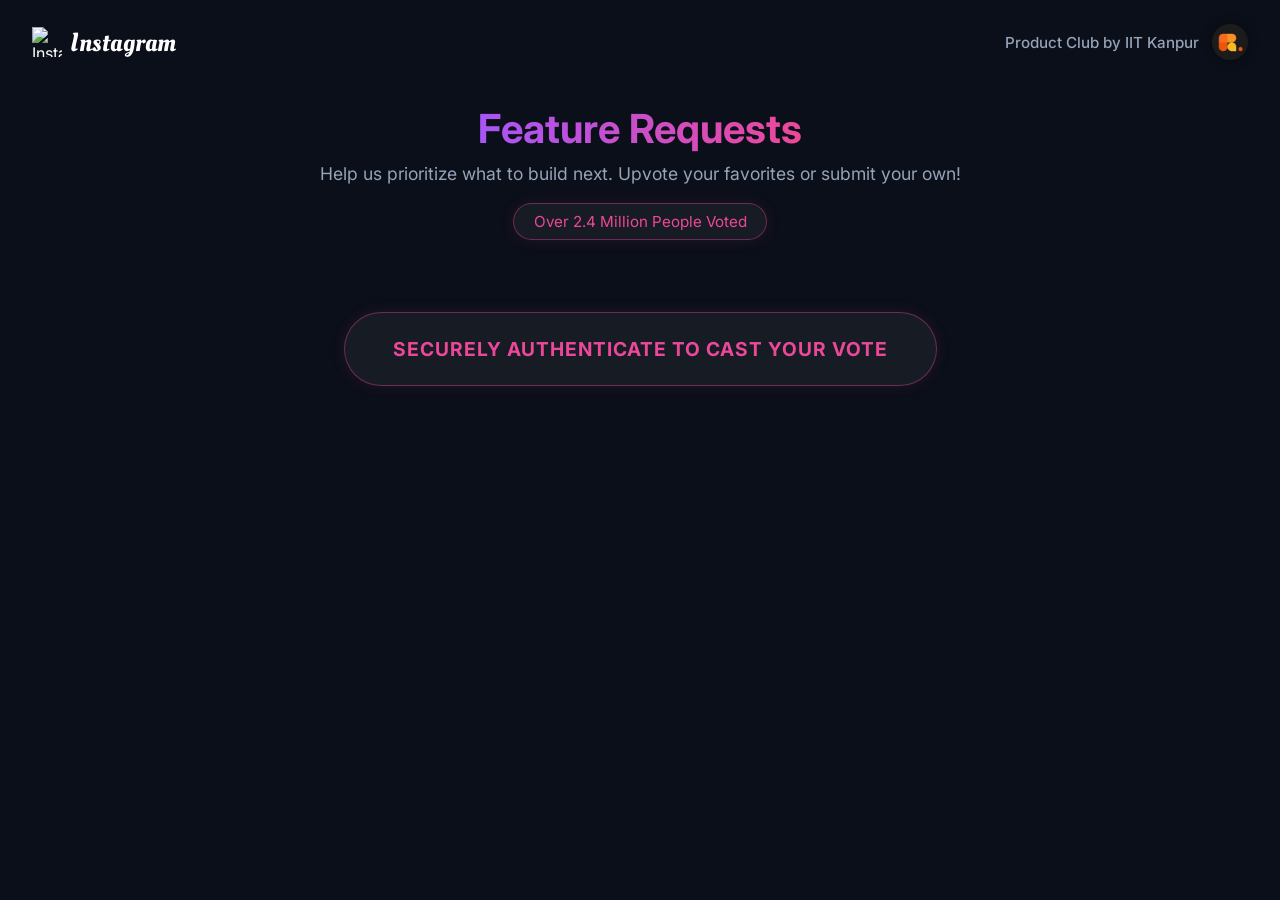
==== index.html @ e571edec "made the frontend of a website" ====
<!DOCTYPE html>
<html lang="en">
<head>
    <meta charset="UTF-8">
    <meta name="viewport" content="width=device-width, initial-scale=1.0">
    <title>Product Feature Voting Board</title>
    <!-- Google Fonts -->
    <link rel="preconnect" href="https://fonts.googleapis.com">
    <link rel="preconnect" href="https://fonts.gstatic.com" crossorigin>
    <link href="https://fonts.googleapis.com/css2?family=Inter:wght@400;500;600;700&family=Oleo+Script:wght@400;700&display=swap" rel="stylesheet">
    <link rel="stylesheet" href="style.css">
</head>
<body>
    <nav class="top-nav">
        <div class="nav-left">
            <img src="https://upload.wikimedia.org/wikipedia/commons/9/95/Instagram_logo_2022.svg" alt="Insta Icon" class="insta-icon">
            <span class="insta-text">Instagram</span>
        </div>
        <div class="nav-right">
            <button id="logout-btn" style="display: none; background: transparent; border: 1px solid #a855f7; color: #a855f7; padding: 0.5rem 1rem; border-radius: 6px; cursor: pointer; font-weight: 600; transition: all 0.2s;">Reset / Log out</button>
            <span class="club-title" style="margin-left: 1rem;">Product Club by IIT Kanpur</span>
            <img src="download.jpg" alt="IITK Logo" class="iitk-logo">
        </div>
    </nav>

    <div class="app-container">
        <header>
            <h2>Feature Requests</h2>
            <p>Help us prioritize what to build next. Upvote your favorites or submit your own!</p>
            <div class="global-counter">Over 2.4 Million People Voted</div>
        </header>

        <!-- Shown before login -->
        <section id="login-cta-section" class="add-feature-section" style="margin-top: 2rem;">
            <div onclick="window.location.href='login.html'" class="hover-circle-wrapper" style="background-color: rgba(255, 255, 255, 0.05); border: 1px solid rgba(236, 72, 153, 0.4); box-shadow: 0 0 15px rgba(236, 72, 153, 0.1); border-radius: 50px; display: inline-block; padding: 1.5rem 3rem; position: relative; overflow: hidden; cursor: pointer; transition: all 0.3s;">
                <span style="color: #ec4899; font-size: 1.2rem; font-weight: 700; text-transform: uppercase; letter-spacing: 1px; position: relative; z-index: 1;">Securely Authenticate to Cast Your Vote</span>
            </div>
        </section>

        <!-- Shown after login -->
        <div id="board-content" style="display: none; width: 100%; display: flex; flex-direction: column; align-items: center;">
            <section class="add-feature-section">
                <h3 class="add-feature-title">Add Features</h3>
                <form id="add-feature-form" class="feature-form">
                    <input 
                        type="text" 
                        id="new-feature-input" 
                        placeholder="Enter a new feature idea..." 
                        autocomplete="off" 
                        required 
                    />
                    <button type="submit" class="submit-btn">Submit</button>
                </form>
            </section>

            <main style="width: 100%;">
                <ul id="feature-list" class="feature-list">
                    <!-- Features will be dynamically injected here using script.js -->
                </ul>
            </main>
        </div>
    </div>
    
    <script src="script.js"></script>
</body>
</html>
---- style.css ----
/* Reset & Variables */
:root {
    --bg-main: #0B0F19; /* Deep dark blue */
    --bg-card: #151A2A; 
    --bg-card-hover: #1D2338;
    
    --text-primary: #FFFFFF;
    --text-secondary: #94A3B8;
    
    --accent-color: #3B82F6; /* Bright blue */
    --accent-hover: #2563EB;
    
    --border-color: #2F374A;
    --border-radius: 12px;
    --transition-speed: 0.4s; /* Smoothed out transition */
}

* {
    margin: 0;
    padding: 0;
    box-sizing: border-box;
}

body {
    font-family: 'Inter', sans-serif;
    background-color: var(--bg-main);
    color: var(--text-primary);
    min-height: 100vh;
    display: flex;
    justify-content: center;
    padding: 2rem 1rem;
    position: relative; /* for top nav */
}

/* Top Navigation */
.top-nav {
    position: absolute;
    top: 0;
    left: 0;
    width: 100%;
    padding: 1.5rem 2rem;
    display: flex;
    justify-content: space-between;
    align-items: center;
}

.nav-left {
    display: flex;
    align-items: center;
    gap: 0.5rem;
}

.insta-icon {
    width: 30px;
    height: 30px;
}

.insta-text {
    font-family: 'Oleo Script', cursive;
    font-size: 1.6rem;
    font-weight: 400;
    line-height: 1;
    margin-top: 3px;
    letter-spacing: 0.5px;
}

.nav-right {
    display: flex;
    align-items: center;
    gap: 0.8rem;
    font-size: 0.95rem;
    color: var(--text-secondary);
    font-weight: 500;
}

.iitk-logo {
    width: 36px;
    height: 36px;
    border-radius: 50%;
    object-fit: cover;
    box-shadow: 0 0 10px rgba(0,0,0,0.5);
}

/* Container */
.app-container {
    width: 100%;
    max-width: 1100px; /* Widened to fit 3 columns */
    margin-top: 4.5rem; /* Give space for top nav */
    display: flex;
    flex-direction: column;
    align-items: center;
}

/* Header */
header {
    text-align: center;
    margin-bottom: 2.5rem;
    display: flex;
    flex-direction: column;
    align-items: center;
}

header h2 {
    font-size: 2.5rem;
    font-weight: 700;
    margin-bottom: 0.5rem;
    background: linear-gradient(to right, #a855f7, #ec4899);
    -webkit-background-clip: text;
    -webkit-text-fill-color: transparent;
}

header p {
    color: var(--text-secondary);
    font-size: 1.1rem;
    line-height: 1.5;
}

.global-counter {
    background-color: rgba(255, 255, 255, 0.05);
    padding: 0.5rem 1.2rem;
    border-radius: 20px;
    display: inline-block;
    margin-top: 1rem;
    font-size: 0.95rem;
    color: #ec4899;
    border: 1px solid rgba(236, 72, 153, 0.4);
    box-shadow: 0 0 15px rgba(236, 72, 153, 0.1);
}

/* Form Section */
.add-feature-section {
    width: 100%;
    max-width: 600px;
    margin-bottom: 3rem;
    text-align: center;
}

.add-feature-title {
    font-size: 1.6rem;
    margin-bottom: 1rem;
    background: linear-gradient(to right, #a855f7, #ec4899);
    -webkit-background-clip: text;
    -webkit-text-fill-color: transparent;
    text-shadow: 0px 4px 15px rgba(236, 72, 153, 0.3); /* Base glow */
    transition: all var(--transition-speed);
}

.add-feature-title:hover {
    text-shadow: 0px 4px 25px rgba(236, 72, 153, 0.8); /* Glow intensifies on hover */
}

.feature-form {
    display: flex;
    gap: 0.75rem;
    justify-content: center;
}

.feature-form input {
    flex-grow: 1;
    background-color: var(--bg-card);
    border: 1px solid var(--border-color);
    color: var(--text-primary);
    padding: 1rem 1.2rem;
    border-radius: var(--border-radius);
    font-size: 1rem;
    outline: none;
    transition: border-color var(--transition-speed), box-shadow var(--transition-speed);
}

.feature-form input::placeholder {
    color: var(--text-secondary);
}

.feature-form input:focus {
    border-color: #a855f7; /* Matching gradient color */
    box-shadow: 0 0 0 3px rgba(168, 85, 247, 0.2);
}

.feature-form .submit-btn {
    background: linear-gradient(to right, #a855f7, #ec4899);
    color: #fff;
    border: none;
    padding: 0 1.5rem;
    border-radius: var(--border-radius);
    font-size: 1rem;
    font-weight: 600;
    cursor: pointer;
    transition: transform var(--transition-speed), box-shadow var(--transition-speed);
}

.feature-form .submit-btn:hover {
    box-shadow: 0 4px 15px rgba(236, 72, 153, 0.5);
    transform: translateY(-2px);
}

.feature-form .submit-btn:active {
    transform: scale(0.97);
}

/* Features List */
.feature-list {
    list-style: none;
    display: flex;
    flex-wrap: wrap;       /* Allows wrapping into multiple rows */
    justify-content: center; /* Centers the 2 items on the bottom line */
    gap: 1.5rem;
    width: 100%;
}

.feature-item {
    flex: 1 1 calc(33.333% - 1.5rem); /* Allows exactly 3 items per row, subtracting gap */
    min-width: 280px;            /* Minimum responsive width */
    max-width: 350px;            /* Prevents cards from getting too stretched on bottom row */
    background-color: var(--bg-card);
    border: 1px solid var(--border-color);
    border-radius: var(--border-radius);
    padding: 1.5rem;
    display: flex;
    align-items: center;
    justify-content: space-between;
    transition: transform var(--transition-speed), background-color var(--transition-speed), box-shadow var(--transition-speed), border-color var(--transition-speed);
    animation: fadeIn 0.4s ease forwards;
    position: relative;
    overflow: hidden;
}

.feature-item::before {
    content: '';
    position: absolute;
    top: 0;
    left: 0;
    right: 0;
    bottom: 0;
    /* Denser, smaller radius */
    background: radial-gradient(
        150px circle at var(--mouse-x, 0) var(--mouse-y, 0),
        rgba(236, 72, 153, 0.35),
        transparent 80%
    );
    opacity: 0;
    transition: opacity 0.3s ease;
    pointer-events: none;
    z-index: 0;
}

/* Base Hover Circle Wrapper for specific buttons (Authentiction) */
.hover-circle-wrapper:hover {
    box-shadow: 0 0 25px rgba(236, 72, 153, 0.25) !important;
    transform: translateY(-2px);
}
.hover-circle-wrapper::before {
    content: '';
    position: absolute;
    top: 0; left: 0; right: 0; bottom: 0;
    background: radial-gradient(150px circle at var(--mouse-x, 0) var(--mouse-y, 0), rgba(236, 72, 153, 0.35), transparent 80%);
    opacity: 0;
    transition: opacity 0.3s ease;
    pointer-events: none;
    z-index: 0;
}
.hover-circle-wrapper:hover::before {
    opacity: 1;
}

.feature-item:hover::before {
    opacity: 1;
}

@keyframes fadeIn {
    from { opacity: 0; transform: translateY(10px); }
    to { opacity: 1; transform: translateY(0); }
}

.feature-item:hover {
    background-color: var(--bg-card-hover);
    transform: translateY(-4px);
    box-shadow: 0 8px 25px rgba(236, 72, 153, 0.15); /* Soft pinkish shadow on hover */
    border-color: #ec4899; /* Subtle border glow on hover */
}

/* Delete button for user created features */
.delete-btn {
    position: absolute;
    top: 10px;
    right: 15px;
    background: transparent;
    color: var(--text-secondary);
    border: none;
    font-size: 1.8rem;
    line-height: 1;
    cursor: pointer;
    z-index: 10;
    transition: color 0.2s, transform 0.2s;
}
.delete-btn:hover {
    color: #ef4444;
    transform: scale(1.1);
}

.feature-info {
    display: flex;
    flex-direction: column;
    gap: 0.4rem;
    padding-right: 1rem;
    position: relative;
    z-index: 1;
}

.feature-title {
    font-size: 1.15rem;
    font-weight: 600;
    color: var(--text-primary);
    transition: color var(--transition-speed), text-shadow var(--transition-speed);
}

/* Text glow gradient effect wherever hovered on the card */
.feature-item:hover .feature-title {
    color: #ec4899; /* shifts towards pinkish */
    /* Mixed color shadow creates the gradient glow effect smoothly */
    text-shadow: -2px 0 10px rgba(168, 85, 247, 0.6), 2px 0 10px rgba(236, 72, 153, 0.6); 
}

.feature-status {
    font-size: 0.85rem;
    color: var(--text-secondary);
    text-transform: uppercase;
    letter-spacing: 0.05em;
    font-weight: 500;
}

.vote-control {
    display: flex;
    flex-direction: column;
    align-items: center;
    background-color: var(--bg-main);
    border: 1px solid var(--border-color);
    border-radius: 8px;
    padding: 0.5rem 0.8rem;
    cursor: pointer;
    transition: all var(--transition-speed);
    user-select: none;
    min-width: 60px;
    flex-shrink: 0;
    position: relative;
    z-index: 1;
}

.vote-control:hover {
    border-color: #a855f7;
    background-color: rgba(168, 85, 247, 0.05); /* Purple tint on hover */
    box-shadow: 0 0 10px rgba(168, 85, 247, 0.3);
}

.vote-control:active {
    transform: scale(0.95);
}

/* SVG Up Arrow */
.vote-arrow {
    width: 20px;
    height: 20px;
    fill: none;
    stroke: var(--text-secondary);
    stroke-width: 2.5;
    stroke-linecap: round;
    stroke-linejoin: round;
    margin-bottom: 0.2rem;
    transition: stroke var(--transition-speed);
}

.vote-count {
    font-weight: 700;
    font-size: 1rem;
    color: var(--text-primary);
    transition: color var(--transition-speed), text-shadow var(--transition-speed);
}

/* Active state for when the specific user has upvoted */
.vote-control.user-voted .vote-arrow {
    stroke: #ec4899; /* Match our pink accent */
}
.vote-control.user-voted .vote-count {
    color: #ec4899;
    text-shadow: 0 0 10px rgba(236, 72, 153, 0.4);
}
.vote-control.user-voted {
    border-color: #ec4899;
    background-color: rgba(236, 72, 153, 0.05); /* Match tint */
}

/* Responsiveness */
@media (max-width: 850px) {
    .feature-item {
        flex: 1 1 calc(50% - 1.5rem); /* Drops to 2 columns on medium screens */
    }
}

@media (max-width: 550px) {
    .nav-right span {
        display: none; /* Hide text on mobile, keep logo */
    }
    
    .feature-item {
        flex: 1 1 100%; /* Drops to 1 column on small screens */
    }
    
    header h2 {
        font-size: 2rem;
    }
    
    .feature-form {
        flex-direction: column;
    }
    
    .feature-form .submit-btn {
        padding: 1rem;
    }
}
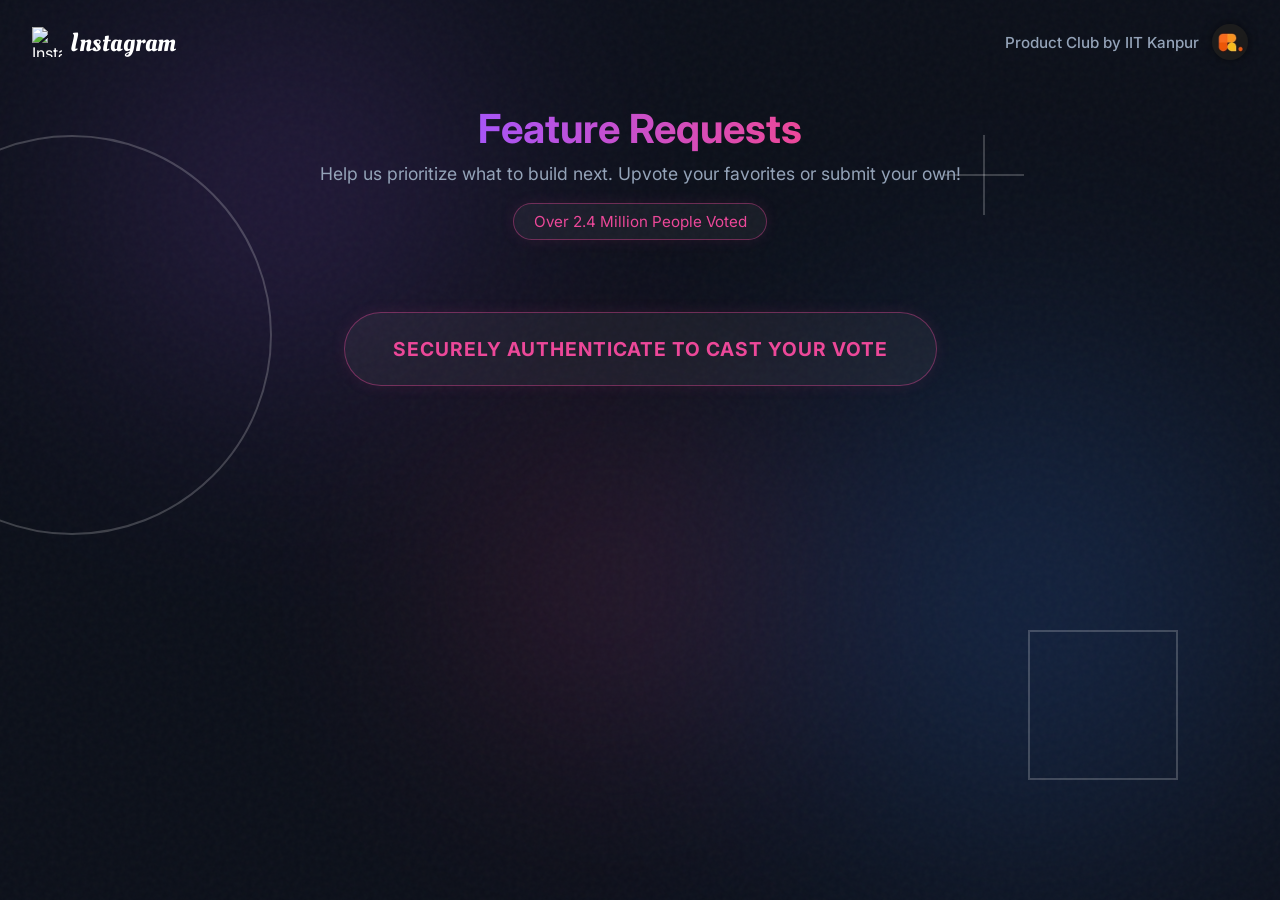
==== commit 78db418d: "Changes to user Interface" ====
--- a/index.html
+++ b/index.html
@@ -11,6 +11,19 @@
     <link rel="stylesheet" href="style.css">
 </head>
 <body>
+    <!-- Premium Ambient Background Layers -->
+    <div class="ambient-background">
+        <div class="blob blob-purple"></div>
+        <div class="blob blob-blue"></div>
+        <div class="blob blob-pink"></div>
+    </div>
+    <div class="noise-overlay"></div>
+    <!-- Clean Tech Geometric Shapes -->
+    <div class="shape-container" style="position:fixed; top:0; left:0; width:100vw; height:100vh; pointer-events:none; z-index:-1; overflow:hidden;">
+        <div class="abstract-shape shape-circle"></div>
+        <div class="abstract-shape shape-square"></div>
+        <div class="abstract-shape shape-cross"></div>
+    </div>
     <nav class="top-nav">
         <div class="nav-left">
             <img src="https://upload.wikimedia.org/wikipedia/commons/9/95/Instagram_logo_2022.svg" alt="Insta Icon" class="insta-icon">
--- a/style.css
+++ b/style.css
@@ -23,13 +23,133 @@
 
 body {
     font-family: 'Inter', sans-serif;
-    background-color: var(--bg-main);
     color: var(--text-primary);
     min-height: 100vh;
     display: flex;
     justify-content: center;
     padding: 2rem 1rem;
     position: relative; /* for top nav */
+    overflow-x: hidden; /* Avoid horizontal blob scrolling */
+}
+
+/* Premium Ambient Background */
+.ambient-background {
+    position: fixed;
+    top: 0;
+    left: 0;
+    width: 100vw;
+    height: 100vh;
+    z-index: -2;
+    overflow: hidden;
+    pointer-events: none;
+    background-color: var(--bg-main);
+}
+
+.blob {
+    position: absolute;
+    border-radius: 50%;
+    filter: blur(120px);
+    opacity: 0.25; /* Increased glowing depth for visibility */
+    animation: floatBlob 20s infinite ease-in-out alternate;
+}
+
+.blob-purple {
+    top: -10%;
+    left: 0;
+    width: 45vw;
+    height: 45vw;
+    background: radial-gradient(circle, #a855f7, transparent 70%);
+}
+
+.blob-blue {
+    bottom: -10%;
+    right: -10%;
+    width: 60vw;
+    height: 60vw;
+    background: radial-gradient(circle, #3b82f6, transparent 70%);
+    animation-delay: -5s;
+    animation-duration: 25s;
+}
+
+.blob-pink {
+    top: 40%;
+    left: 30%;
+    width: 35vw;
+    height: 35vw;
+    background: radial-gradient(circle, #ec4899, transparent 70%);
+    animation-delay: -10s;
+    animation-duration: 22s;
+}
+
+@keyframes floatBlob {
+    0% { transform: translate(0, 0) scale(1); }
+    33% { transform: translate(30px, -40px) scale(1.05); }
+    66% { transform: translate(-20px, 30px) scale(0.95); }
+    100% { transform: translate(0, 0) scale(1); }
+}
+
+.noise-overlay {
+    position: fixed;
+    top: 0;
+    left: 0;
+    width: 100vw;
+    height: 100vh;
+    z-index: -1;
+    pointer-events: none;
+    opacity: 0.035; /* Faint premium texture */
+    background-image: url("data:image/svg+xml,%3Csvg viewBox='0 0 200 200' xmlns='http://www.w3.org/2000/svg'%3E%3Cfilter id='noiseFilter'%3E%3CfeTurbulence type='fractalNoise' baseFrequency='0.85' numOctaves='3' stitchTiles='stitch'/%3E%3C/filter%3E%3Crect width='100%25' height='100%25' filter='url(%23noiseFilter)'/%3E%3C/svg%3E");
+}
+
+/* Abstract Tech Geometric Shapes */
+.abstract-shape {
+    position: absolute;
+    border: 2px solid rgba(255, 255, 255, 0.2); /* Much sharper and more visible */
+    animation: driftShape 30s infinite linear;
+    pointer-events: none;
+}
+
+.shape-circle {
+    width: 400px;
+    height: 400px;
+    border-radius: 50%;
+    top: 15%;
+    left: -10%;
+    animation-duration: 40s;
+}
+
+.shape-square {
+    width: 150px;
+    height: 150px;
+    top: 70%;
+    right: 8%;
+    animation-duration: 35s;
+    animation-direction: reverse;
+}
+
+.shape-cross {
+    width: 80px;
+    height: 80px;
+    top: 15%;
+    right: 20%;
+    animation-duration: 50s;
+    border: none;
+}
+.shape-cross::before, .shape-cross::after {
+    content: '';
+    position: absolute;
+    background: rgba(255, 255, 255, 0.2); /* Matching sharper opacity */
+}
+.shape-cross::before {
+    top: 50%; left: 0; width: 100%; height: 2px; transform: translateY(-50%);
+}
+.shape-cross::after {
+    left: 50%; top: 0; height: 100%; width: 2px; transform: translateX(-50%);
+}
+
+@keyframes driftShape {
+    0% { transform: translateY(0) rotate(0deg); }
+    50% { transform: translateY(-40px) rotate(180deg); }
+    100% { transform: translateY(0) rotate(360deg); }
 }
 
 /* Top Navigation */
@@ -219,7 +339,6 @@
     align-items: center;
     justify-content: space-between;
     transition: transform var(--transition-speed), background-color var(--transition-speed), box-shadow var(--transition-speed), border-color var(--transition-speed);
-    animation: fadeIn 0.4s ease forwards;
     position: relative;
     overflow: hidden;
 }
@@ -266,11 +385,6 @@
     opacity: 1;
 }
 
-@keyframes fadeIn {
-    from { opacity: 0; transform: translateY(10px); }
-    to { opacity: 1; transform: translateY(0); }
-}
-
 .feature-item:hover {
     background-color: var(--bg-card-hover);
     transform: translateY(-4px);
